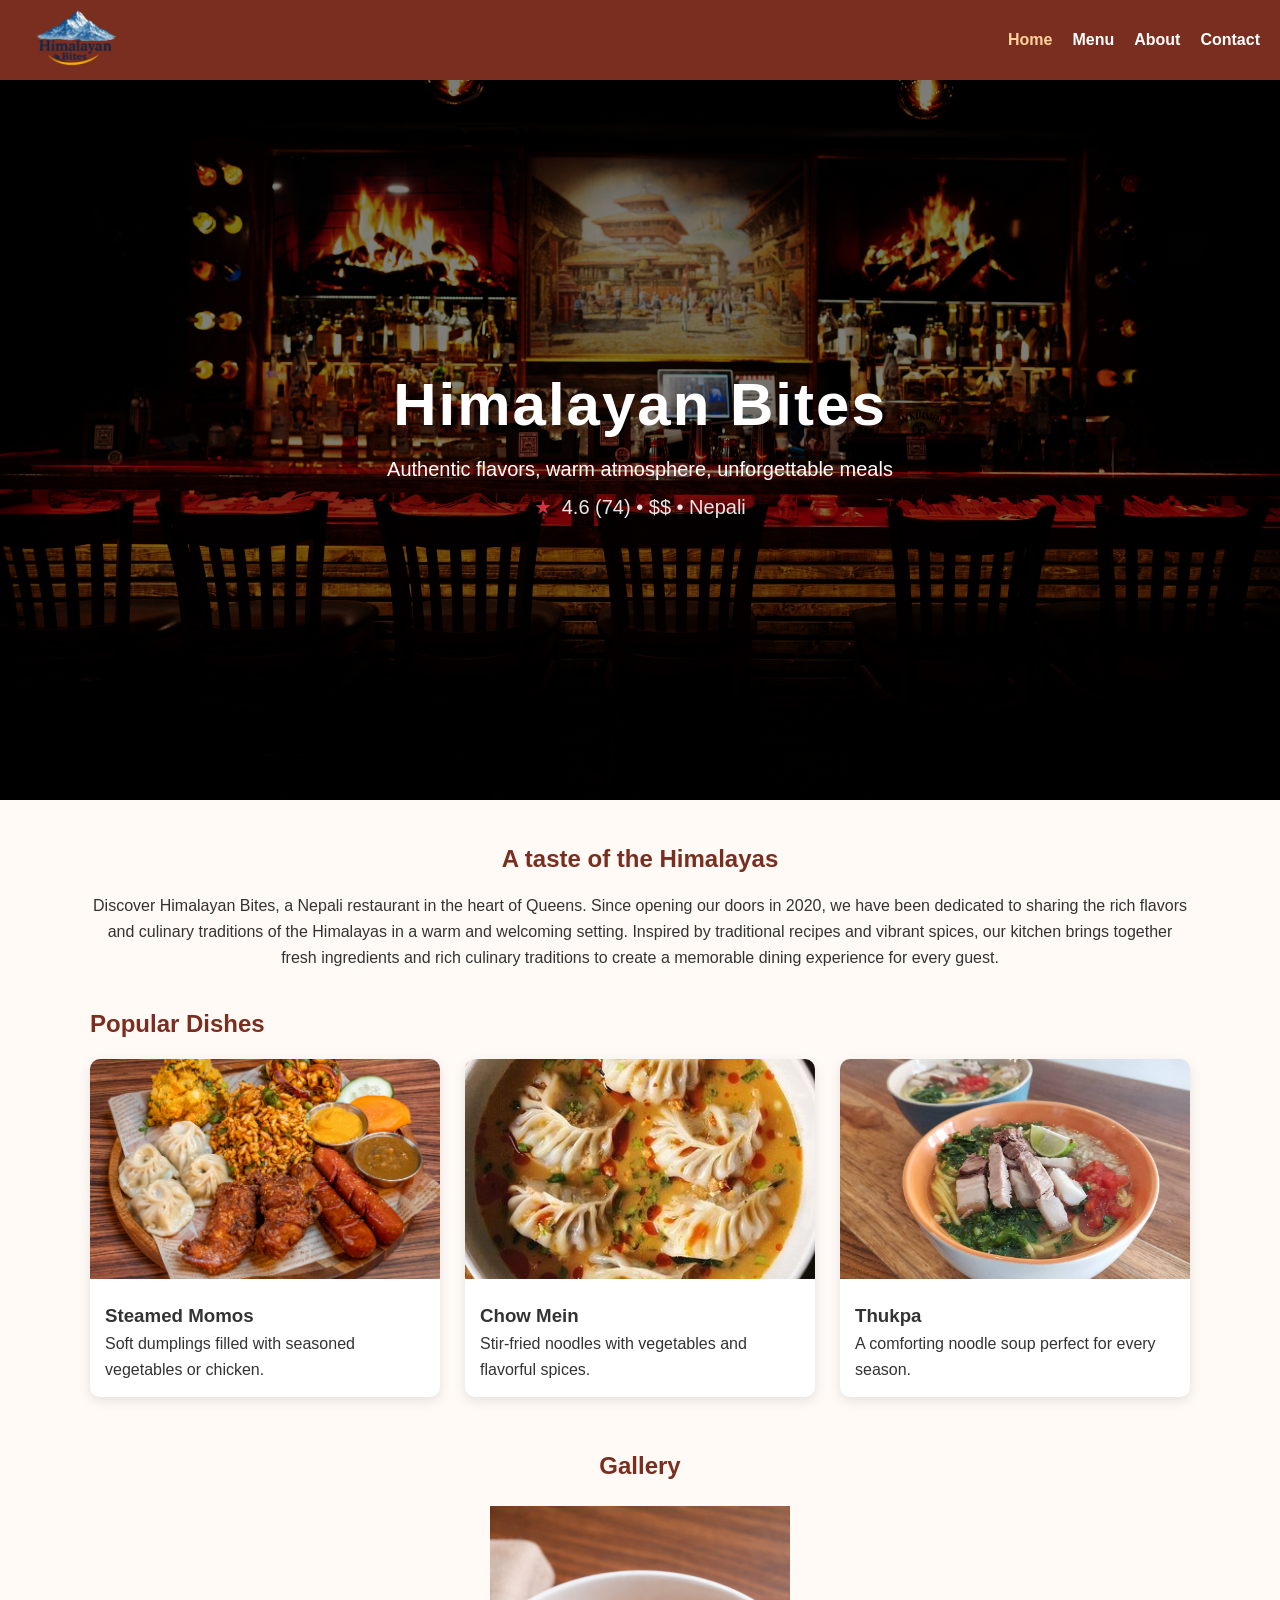
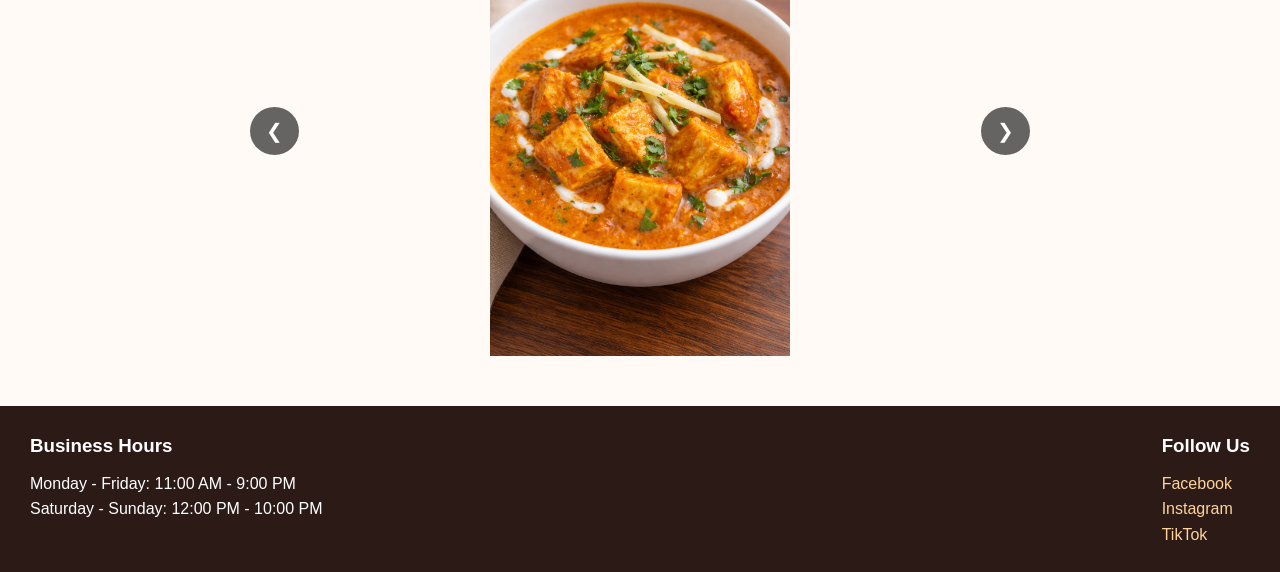
==== index.html @ a5650b61 "Add files via upload" ====
<!DOCTYPE html>
<html lang="en">
<head>
  <meta charset="UTF-8" />
  <meta name="viewport" content="width=device-width, initial-scale=1.0" />
  <title>Himalayan Bites | Home</title>
  <link rel="stylesheet" href="style.css" />
</head>
<body>

  <header>
    <div class="logo">
    
      <img src="images/logo.png" alt="Himalayan Bites Logo">
    </div>

    <div class="hamburger" id="hamburger">&#9776;</div>

    <nav>
      <ul id="nav-links">
        <li><a href="index.html" class="active">Home</a></li>
        <li><a href="menu.html">Menu</a></li>
        <li><a href="about.html">About</a></li>
        <li><a href="contact.html">Contact</a></li>
      </ul>
    </nav>
  </header>

  <section class="hero">
    <div class="hero-overlay">
      <h1>Himalayan Bites</h1>
      <p>Authentic flavors, warm atmosphere, unforgettable meals</p>

      <p class="restaurant-rating">
        <span class="star">★</span> 4.6 (74) • $$ • Nepali

      </p>
    </div>
  </section>

  <main class="container">
    <section class="intro">
      <h2>A taste of the Himalayas</h2>
      <p>
        Discover Himalayan Bites, a Nepali restaurant in the heart of Queens.
    Since opening our doors in 2020, we have been dedicated to sharing the rich
    flavors and culinary traditions of the Himalayas in a warm and welcoming
    setting. Inspired by traditional recipes and vibrant spices, our kitchen
    brings together fresh ingredients and rich culinary traditions to
    create a memorable dining experience for every guest.
      </p>
    </section>

    <section class="featured-dishes">
      <h2>Popular Dishes</h2>
      <div class="card-grid">
        <div class="card">
          <img src="images/food1.jpg" alt="Momos" />
          <div class="card-content">
            <h3>Steamed Momos</h3>
            <p>Soft dumplings filled with seasoned vegetables or chicken.</p>
          </div>
        </div>

        <div class="card">
          <img src="images/food2.jpg" alt="Chow Mein" />
          <div class="card-content">
            <h3>Chow Mein</h3>
            <p>Stir-fried noodles with vegetables and flavorful spices.</p>
          </div>
        </div>

        <div class="card">
          <img src="images/food3.jpg" alt="Thukpa" />
          <div class="card-content">
            <h3>Thukpa</h3>
            <p>A comforting noodle soup perfect for every season.</p>
          </div>
        </div>
      </div>
    </section>

    <section class="gallery-section">
      <h2>Gallery</h2>
      <div class="slider">
        <button class="prev" onclick="moveSlide(-1)">&#10094;</button>

        <div class="slides">
          <img src="images/food7.jpg" class="slide active" alt="Gallery image 1" />
          <img src="images/food2.jpg" class="slide" alt="Gallery image 2" />
          <img src="images/food3.jpg" class="slide" alt="Gallery image 3" />
          <img src="images/food4.jpg" class="slide" alt="Gallery image 4" />
          <img src="images/food5.jpg" class="slide" alt="Gallery image 5" />
          <img src="images/food6.jpg" class="slide" alt="Gallery image 6" />
        </div>

        <button class="next" onclick="moveSlide(1)">&#10095;</button>
      </div>
    </section>
  </main>

  <footer>
    <div class="footer-container">
      <div>
        <h3>Business Hours</h3>
        <p>Monday - Friday: 11:00 AM - 9:00 PM</p>
        <p>Saturday - Sunday: 12:00 PM - 10:00 PM</p>
      </div>

      <div>
        <h3>Follow Us</h3>
        <p><a href="#">Facebook</a></p>
        <p><a href="#">Instagram</a></p>
        <p><a href="#">TikTok</a></p>
      </div>
    </div>
  </footer>

  <script src="script.js"></script>
</body>
</html>
---- style.css ----
* {
  margin: 0;
  padding: 0;
  box-sizing: border-box;
  font-family: Arial, sans-serif;
}

body {
  background-color: #fffaf5;
  color: #333;
  line-height: 1.6;
}


.logo {
  display: flex;
  align-items: center;
  gap: 10px;
  font-size: 1.4rem;
  font-weight: bold;
}

.logo img{
  height:170px;
  width:auto;
  object-fit:contain;
}

nav ul {
  display: flex;
  list-style: none;
  gap: 20px;
}

nav ul li a {
  color: white;
  text-decoration: none;
  font-weight: bold;
}

nav ul li a:hover,
nav ul li a.active {
  color: #ffd39b;
}

.hamburger {
  display: none;
  font-size: 28px;
  cursor: pointer;
}

.hero {
    background: linear-gradient(rgba(0,0,0,0.5), rgba(0,0,0,0.5)),
    url(images/hero.jpg) center / cover no-repeat;
    height: 80vh;
    display: flex;
    justify-content: center;
    align-items: center;
}

.hero-overlay {
    text-align: center;
    color: white;
}

.hero-overlay h1 {
    font-size: 60px;
    letter-spacing: 2px;
}

.hero-overlay p {
    font-size: 20px;
}

.container {
  width: 90%;
  max-width: 1100px;
  margin: 40px auto;
}

header {
  background-color: #7a2e1f;
  color: white;
  display: flex;
  justify-content: space-between;
  align-items: center;
  padding: 4px 20px;
  position: sticky;
  top: 0;
  z-index: 1000;
  height: 80px;
}


.intro,
.page-header {
  text-align: center;
  margin-bottom: 35px;
}

.intro h2,
.page-header h1,
.gallery-section h2,
.featured-dishes h2 {
  margin-bottom: 15px;
  color: #7a2e1f;
}

.restaurant-rating{
  font-size:14px;  
  margin-top:6px;
  opacity:0.9;
}

.star{
  color:#e63946;
  margin-right:4px;
}

.card-grid {
  display: grid;
  grid-template-columns: repeat(3, 1fr);
  gap: 25px;
}

.card {
  background: white;
  border-radius: 10px;
  overflow: hidden;
  box-shadow: 0 4px 12px rgba(0,0,0,0.1);
}

.card img {
  width: 100%;
  height: 220px;
  object-fit: cover;
}

.card-content {
  padding: 15px;
}

.gallery-section {
  margin-top: 50px;
  text-align: center;
}

.slider {
  position: relative;
  max-width: 800px;
  margin: 20px auto 0;
}

.slides {
  position: relative;
  width: 100%;
  height: 450px;
  overflow: hidden;
  border-radius: 12px;
}

.slide {
  width: 100%;
  height: 450px;
  object-fit: contain;
  display: none;
}

.slide.active {
  display: block;
}

.prev,
.next {
  position: absolute;
  top: 50%;
  transform: translateY(-50%);
  background: rgba(0, 0, 0, 0.6);
  color: white;
  border: none;
  padding: 12px 16px;
  font-size: 20px;
  cursor: pointer;
  border-radius: 50%;
}

.prev {
  left: 10px;
}

.next {
  right: 10px;
}

.menu-table {
  width: 100%;
  border-collapse: collapse;
  background: white;
  box-shadow: 0 4px 12px rgba(0,0,0,0.08);
}

.menu-table th,
.menu-table td {
  border: 1px solid #ddd;
  padding: 14px;
  text-align: left;
}

.menu-table th {
  background-color: #7a2e1f;
  color: white;
}

.about-section {
  display: flex;
  gap: 30px;
  align-items: center;
}

.about-image {
  width: 45%;
  border-radius: 12px;
  object-fit: cover;
}

.about-text {
  width: 55%;
}

.about-text h2 {
  color: #7a2e1f;
  margin-bottom: 15px;
}

.contact-section {
  display: flex;
  gap: 30px;
}

.map-box,
.form-box {
  flex: 1;
}

.map-box iframe {
  width: 100%;
  height: 400px;
  border: 0;
  border-radius: 10px;
}

.form-box form {
  background: white;
  padding: 20px;
  border-radius: 10px;
  box-shadow: 0 4px 12px rgba(0,0,0,0.08);
}

.form-box label {
  display: block;
  margin-bottom: 8px;
  margin-top: 15px;
  font-weight: bold;
}

.form-box input,
.form-box textarea {
  width: 100%;
  padding: 12px;
  border: 1px solid #ccc;
  border-radius: 8px;
}

.form-box button {
  margin-top: 20px;
  padding: 12px 20px;
  border: none;
  background-color: #7a2e1f;
  color: white;
  border-radius: 8px;
  cursor: pointer;
  font-size: 1rem;
}

.form-box button:hover {
  background-color: #5f2318;
}

footer {
  background-color: #2b1a16;
  color: white;
  padding: 25px 30px;
  margin-top: 50px;
}

.footer-container {
  display: flex;
  justify-content: space-between;
  flex-wrap: wrap;
  gap: 20px;
}

footer h3 {
  margin-bottom: 10px;
}

footer a {
  color: #ffd39b;
  text-decoration: none;
}

footer a:hover {
  text-decoration: underline;
}

/* Mobile design */
@media (max-width: 768px) {
  .hamburger {
    display: block;
  }

  nav ul {
    display: none;
    flex-direction: column;
    background-color: #7a2e1f;
    position: absolute;
    top: 75px;
    right: 20px;
    width: 200px;
    padding: 15px;
    border-radius: 10px;
  }

  nav ul.show {
    display: flex;
  }

  .hero {
    height: 55vh;
  }

  .hero-overlay h1 {
    font-size: 2rem;
  }

  .card-grid {
    grid-template-columns: 1fr;
  }

  .about-section,
  .contact-section {
    flex-direction: column;
  }

  .about-image,
  .about-text {
    width: 100%;
  }

  .slides,
  .slide {
    height: 250px;
  }

  .footer-container {
    flex-direction: column;
  }
}
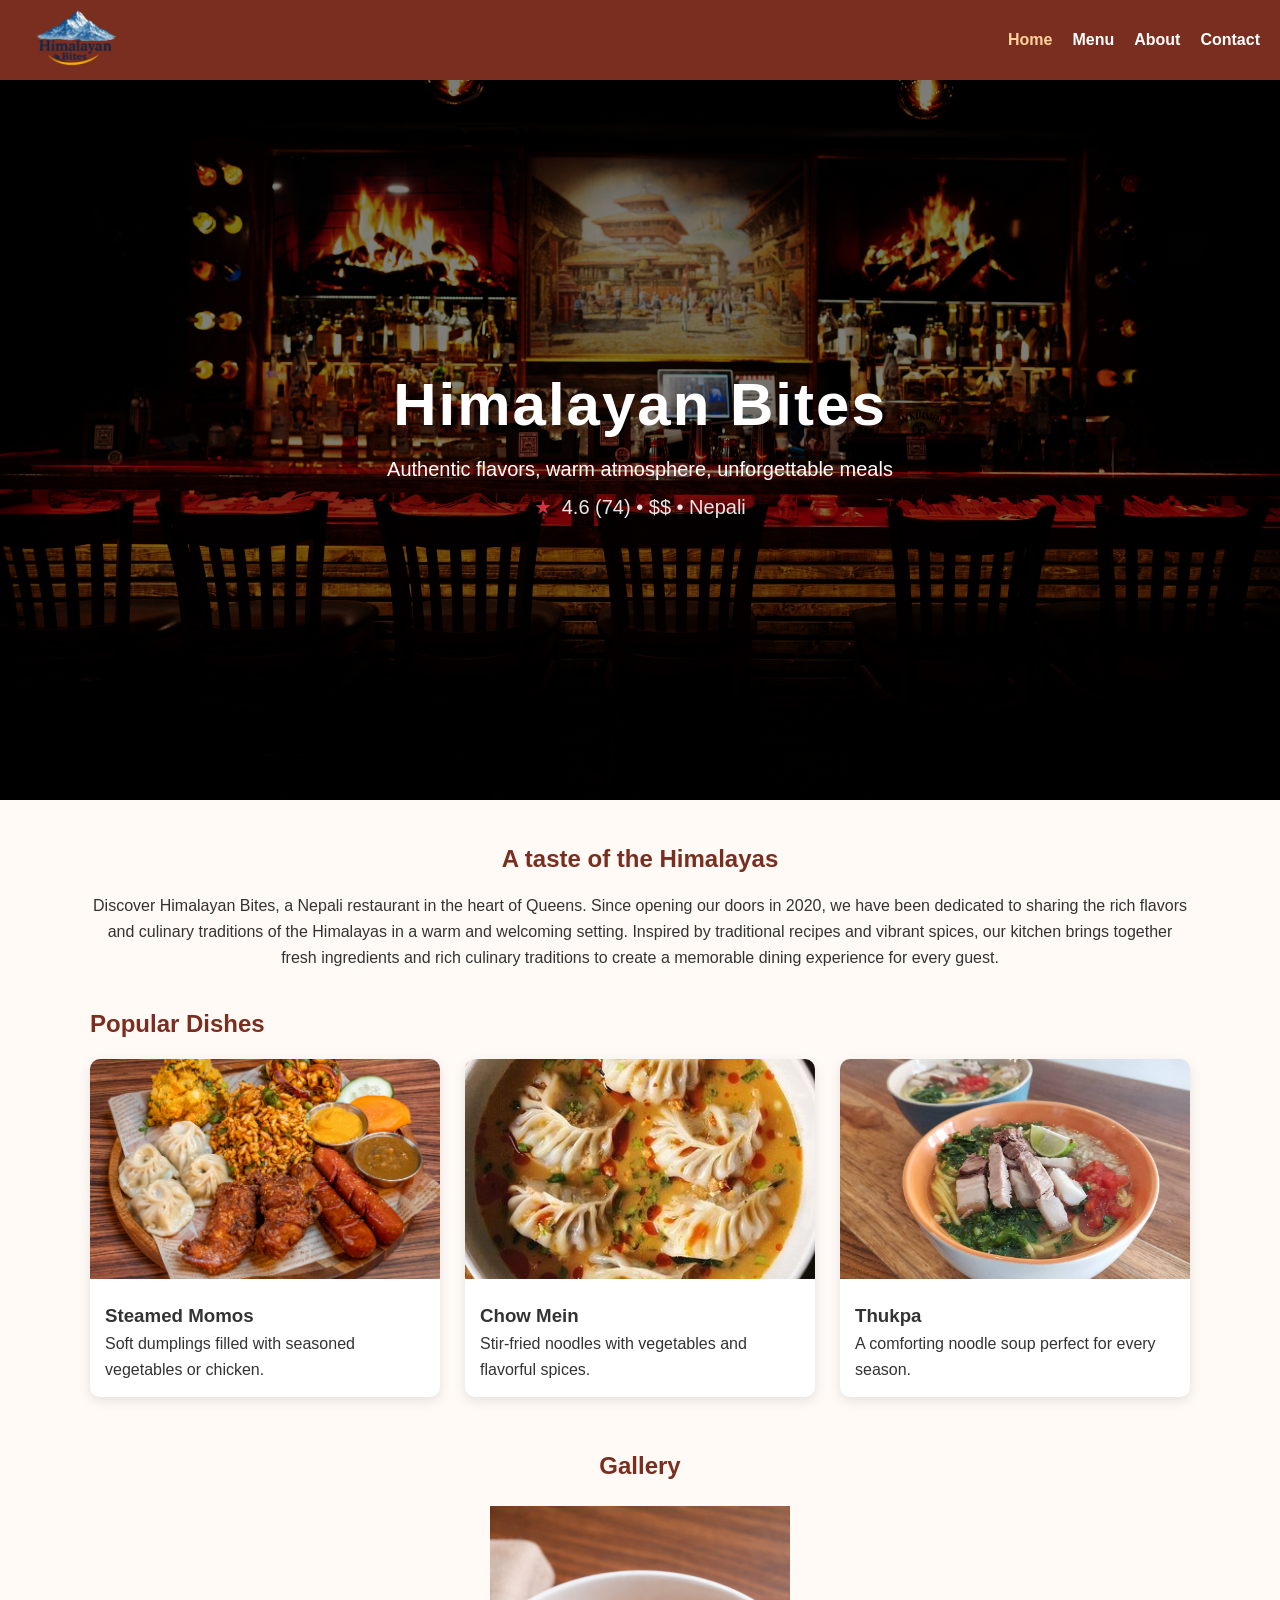
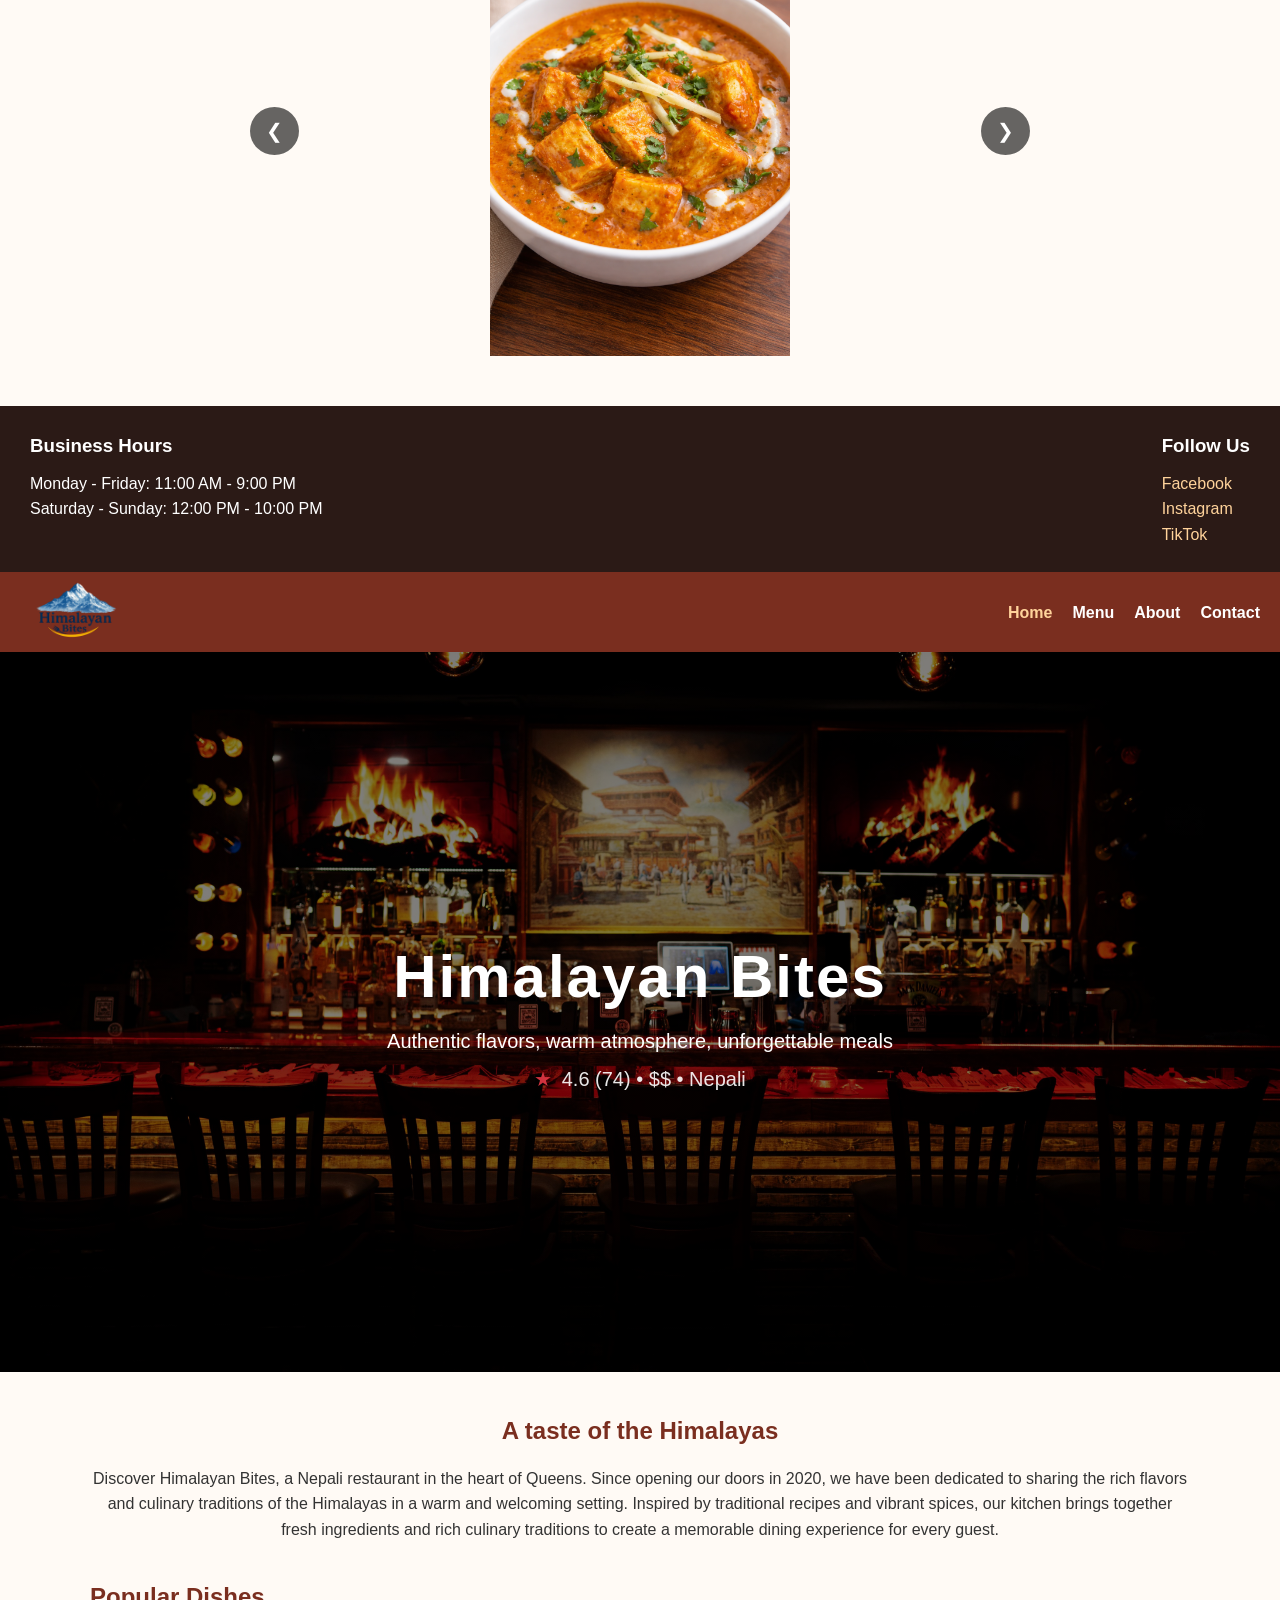
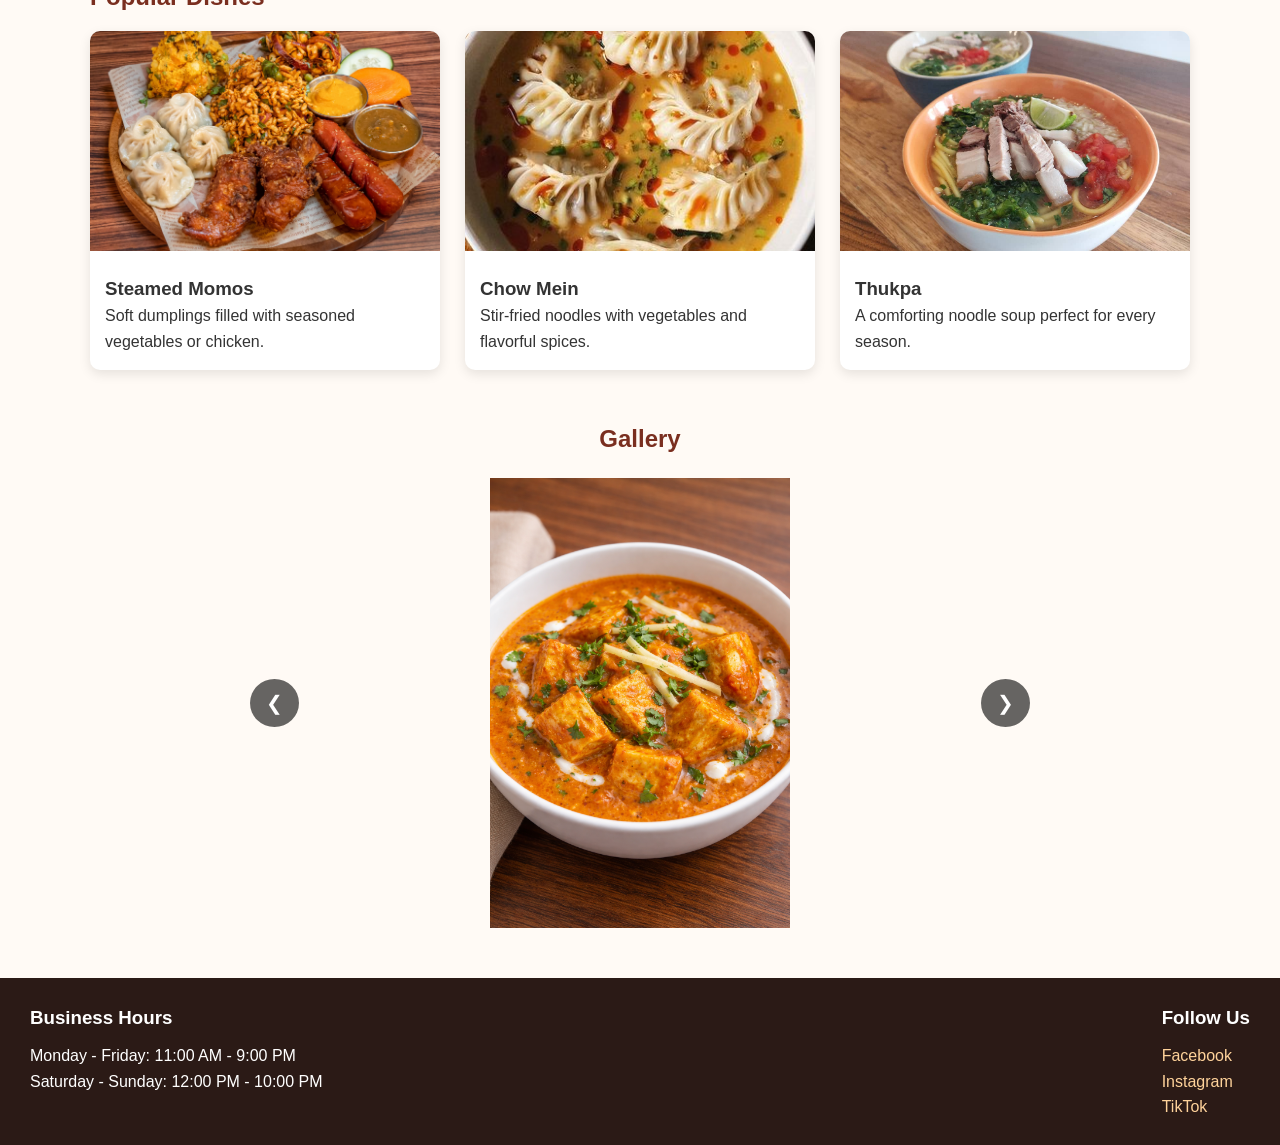
==== commit 17cc6a1b: "Resolved conflicts" ====
--- a/index.html
+++ b/index.html
@@ -1,121 +1,242 @@
-<!DOCTYPE html>
-<html lang="en">
-<head>
-  <meta charset="UTF-8" />
-  <meta name="viewport" content="width=device-width, initial-scale=1.0" />
-  <title>Himalayan Bites | Home</title>
-  <link rel="stylesheet" href="style.css" />
-</head>
-<body>
-
-  <header>
-    <div class="logo">
-    
-      <img src="images/logo.png" alt="Himalayan Bites Logo">
-    </div>
-
-    <div class="hamburger" id="hamburger">&#9776;</div>
-
-    <nav>
-      <ul id="nav-links">
-        <li><a href="index.html" class="active">Home</a></li>
-        <li><a href="menu.html">Menu</a></li>
-        <li><a href="about.html">About</a></li>
-        <li><a href="contact.html">Contact</a></li>
-      </ul>
-    </nav>
-  </header>
-
-  <section class="hero">
-    <div class="hero-overlay">
-      <h1>Himalayan Bites</h1>
-      <p>Authentic flavors, warm atmosphere, unforgettable meals</p>
-
-      <p class="restaurant-rating">
-        <span class="star">★</span> 4.6 (74) • $$ • Nepali
-
-      </p>
-    </div>
-  </section>
-
-  <main class="container">
-    <section class="intro">
-      <h2>A taste of the Himalayas</h2>
-      <p>
-        Discover Himalayan Bites, a Nepali restaurant in the heart of Queens.
-    Since opening our doors in 2020, we have been dedicated to sharing the rich
-    flavors and culinary traditions of the Himalayas in a warm and welcoming
-    setting. Inspired by traditional recipes and vibrant spices, our kitchen
-    brings together fresh ingredients and rich culinary traditions to
-    create a memorable dining experience for every guest.
-      </p>
-    </section>
-
-    <section class="featured-dishes">
-      <h2>Popular Dishes</h2>
-      <div class="card-grid">
-        <div class="card">
-          <img src="images/food1.jpg" alt="Momos" />
-          <div class="card-content">
-            <h3>Steamed Momos</h3>
-            <p>Soft dumplings filled with seasoned vegetables or chicken.</p>
-          </div>
-        </div>
-
-        <div class="card">
-          <img src="images/food2.jpg" alt="Chow Mein" />
-          <div class="card-content">
-            <h3>Chow Mein</h3>
-            <p>Stir-fried noodles with vegetables and flavorful spices.</p>
-          </div>
-        </div>
-
-        <div class="card">
-          <img src="images/food3.jpg" alt="Thukpa" />
-          <div class="card-content">
-            <h3>Thukpa</h3>
-            <p>A comforting noodle soup perfect for every season.</p>
-          </div>
-        </div>
-      </div>
-    </section>
-
-    <section class="gallery-section">
-      <h2>Gallery</h2>
-      <div class="slider">
-        <button class="prev" onclick="moveSlide(-1)">&#10094;</button>
-
-        <div class="slides">
-          <img src="images/food7.jpg" class="slide active" alt="Gallery image 1" />
-          <img src="images/food2.jpg" class="slide" alt="Gallery image 2" />
-          <img src="images/food3.jpg" class="slide" alt="Gallery image 3" />
-          <img src="images/food4.jpg" class="slide" alt="Gallery image 4" />
-          <img src="images/food5.jpg" class="slide" alt="Gallery image 5" />
-          <img src="images/food6.jpg" class="slide" alt="Gallery image 6" />
-        </div>
-
-        <button class="next" onclick="moveSlide(1)">&#10095;</button>
-      </div>
-    </section>
-  </main>
-
-  <footer>
-    <div class="footer-container">
-      <div>
-        <h3>Business Hours</h3>
-        <p>Monday - Friday: 11:00 AM - 9:00 PM</p>
-        <p>Saturday - Sunday: 12:00 PM - 10:00 PM</p>
-      </div>
-
-      <div>
-        <h3>Follow Us</h3>
-        <p><a href="#">Facebook</a></p>
-        <p><a href="#">Instagram</a></p>
-        <p><a href="#">TikTok</a></p>
-      </div>
-    </div>
-  </footer>
-
-  <script src="script.js"></script>
-</body>
+<!DOCTYPE html>
+<html lang="en">
+<head>
+  <meta charset="UTF-8" />
+  <meta name="viewport" content="width=device-width, initial-scale=1.0" />
+  <title>Himalayan Bites | Home</title>
+  <link rel="stylesheet" href="style.css" />
+</head>
+<body>
+
+  <header>
+    <div class="logo">
+    
+      <img src="images/logo.png" alt="Himalayan Bites Logo">
+    </div>
+
+    <div class="hamburger" id="hamburger">&#9776;</div>
+
+    <nav>
+      <ul id="nav-links">
+        <li><a href="index.html" class="active">Home</a></li>
+        <li><a href="menu.html">Menu</a></li>
+        <li><a href="about.html">About</a></li>
+        <li><a href="contact.html">Contact</a></li>
+      </ul>
+    </nav>
+  </header>
+
+  <section class="hero">
+    <div class="hero-overlay">
+      <h1>Himalayan Bites</h1>
+      <p>Authentic flavors, warm atmosphere, unforgettable meals</p>
+
+      <p class="restaurant-rating">
+        <span class="star">★</span> 4.6 (74) • $$ • Nepali
+
+      </p>
+    </div>
+  </section>
+
+  <main class="container">
+    <section class="intro">
+      <h2>A taste of the Himalayas</h2>
+      <p>
+        Discover Himalayan Bites, a Nepali restaurant in the heart of Queens.
+    Since opening our doors in 2020, we have been dedicated to sharing the rich
+    flavors and culinary traditions of the Himalayas in a warm and welcoming
+    setting. Inspired by traditional recipes and vibrant spices, our kitchen
+    brings together fresh ingredients and rich culinary traditions to
+    create a memorable dining experience for every guest.
+      </p>
+    </section>
+
+    <section class="featured-dishes">
+      <h2>Popular Dishes</h2>
+      <div class="card-grid">
+        <div class="card">
+          <img src="images/food1.jpg" alt="Momos" />
+          <div class="card-content">
+            <h3>Steamed Momos</h3>
+            <p>Soft dumplings filled with seasoned vegetables or chicken.</p>
+          </div>
+        </div>
+
+        <div class="card">
+          <img src="images/food2.jpg" alt="Chow Mein" />
+          <div class="card-content">
+            <h3>Chow Mein</h3>
+            <p>Stir-fried noodles with vegetables and flavorful spices.</p>
+          </div>
+        </div>
+
+        <div class="card">
+          <img src="images/food3.jpg" alt="Thukpa" />
+          <div class="card-content">
+            <h3>Thukpa</h3>
+            <p>A comforting noodle soup perfect for every season.</p>
+          </div>
+        </div>
+      </div>
+    </section>
+
+    <section class="gallery-section">
+      <h2>Gallery</h2>
+      <div class="slider">
+        <button class="prev" onclick="moveSlide(-1)">&#10094;</button>
+
+        <div class="slides">
+          <img src="images/food7.jpg" class="slide active" alt="Gallery image 1" />
+          <img src="images/food2.jpg" class="slide" alt="Gallery image 2" />
+          <img src="images/food3.jpg" class="slide" alt="Gallery image 3" />
+          <img src="images/food4.jpg" class="slide" alt="Gallery image 4" />
+          <img src="images/food5.jpg" class="slide" alt="Gallery image 5" />
+          <img src="images/food6.jpg" class="slide" alt="Gallery image 6" />
+        </div>
+
+        <button class="next" onclick="moveSlide(1)">&#10095;</button>
+      </div>
+    </section>
+  </main>
+
+  <footer>
+    <div class="footer-container">
+      <div>
+        <h3>Business Hours</h3>
+        <p>Monday - Friday: 11:00 AM - 9:00 PM</p>
+        <p>Saturday - Sunday: 12:00 PM - 10:00 PM</p>
+      </div>
+
+      <div>
+        <h3>Follow Us</h3>
+        <p><a href="#">Facebook</a></p>
+        <p><a href="#">Instagram</a></p>
+        <p><a href="#">TikTok</a></p>
+      </div>
+    </div>
+  </footer>
+
+  <script src="script.js"></script>
+</body>
+</html>
+<!DOCTYPE html>
+<html lang="en">
+<head>
+  <meta charset="UTF-8" />
+  <meta name="viewport" content="width=device-width, initial-scale=1.0" />
+  <title>Himalayan Bites | Home</title>
+  <link rel="stylesheet" href="style.css" />
+</head>
+<body>
+
+  <header>
+    <div class="logo">
+    
+      <img src="images/logo.png" alt="Himalayan Bites Logo">
+    </div>
+
+    <div class="hamburger" id="hamburger">&#9776;</div>
+
+    <nav>
+      <ul id="nav-links">
+        <li><a href="index.html" class="active">Home</a></li>
+        <li><a href="menu.html">Menu</a></li>
+        <li><a href="about.html">About</a></li>
+        <li><a href="contact.html">Contact</a></li>
+      </ul>
+    </nav>
+  </header>
+
+  <section class="hero">
+    <div class="hero-overlay">
+      <h1>Himalayan Bites</h1>
+      <p>Authentic flavors, warm atmosphere, unforgettable meals</p>
+
+      <p class="restaurant-rating">
+        <span class="star">★</span> 4.6 (74) • $$ • Nepali
+
+      </p>
+    </div>
+  </section>
+
+  <main class="container">
+    <section class="intro">
+      <h2>A taste of the Himalayas</h2>
+      <p>
+        Discover Himalayan Bites, a Nepali restaurant in the heart of Queens.
+    Since opening our doors in 2020, we have been dedicated to sharing the rich
+    flavors and culinary traditions of the Himalayas in a warm and welcoming
+    setting. Inspired by traditional recipes and vibrant spices, our kitchen
+    brings together fresh ingredients and rich culinary traditions to
+    create a memorable dining experience for every guest.
+      </p>
+    </section>
+
+    <section class="featured-dishes">
+      <h2>Popular Dishes</h2>
+      <div class="card-grid">
+        <div class="card">
+          <img src="images/food1.jpg" alt="Momos" />
+          <div class="card-content">
+            <h3>Steamed Momos</h3>
+            <p>Soft dumplings filled with seasoned vegetables or chicken.</p>
+          </div>
+        </div>
+
+        <div class="card">
+          <img src="images/food2.jpg" alt="Chow Mein" />
+          <div class="card-content">
+            <h3>Chow Mein</h3>
+            <p>Stir-fried noodles with vegetables and flavorful spices.</p>
+          </div>
+        </div>
+
+        <div class="card">
+          <img src="images/food3.jpg" alt="Thukpa" />
+          <div class="card-content">
+            <h3>Thukpa</h3>
+            <p>A comforting noodle soup perfect for every season.</p>
+          </div>
+        </div>
+      </div>
+    </section>
+
+    <section class="gallery-section">
+      <h2>Gallery</h2>
+      <div class="slider">
+        <button class="prev" onclick="moveSlide(-1)">&#10094;</button>
+
+        <div class="slides">
+          <img src="images/food7.jpg" class="slide active" alt="Gallery image 1" />
+          <img src="images/food2.jpg" class="slide" alt="Gallery image 2" />
+          <img src="images/food3.jpg" class="slide" alt="Gallery image 3" />
+          <img src="images/food4.jpg" class="slide" alt="Gallery image 4" />
+          <img src="images/food5.jpg" class="slide" alt="Gallery image 5" />
+          <img src="images/food6.jpg" class="slide" alt="Gallery image 6" />
+        </div>
+
+        <button class="next" onclick="moveSlide(1)">&#10095;</button>
+      </div>
+    </section>
+  </main>
+
+  <footer>
+    <div class="footer-container">
+      <div>
+        <h3>Business Hours</h3>
+        <p>Monday - Friday: 11:00 AM - 9:00 PM</p>
+        <p>Saturday - Sunday: 12:00 PM - 10:00 PM</p>
+      </div>
+
+      <div>
+        <h3>Follow Us</h3>
+        <p><a href="#">Facebook</a></p>
+        <p><a href="#">Instagram</a></p>
+        <p><a href="#">TikTok</a></p>
+      </div>
+    </div>
+  </footer>
+
+  <script src="script.js"></script>
+</body>
 </html>
--- a/style.css
+++ b/style.css
@@ -1,368 +1,403 @@
-* {
-  margin: 0;
-  padding: 0;
-  box-sizing: border-box;
-  font-family: Arial, sans-serif;
-}
-
-body {
-  background-color: #fffaf5;
-  color: #333;
-  line-height: 1.6;
-}
-
-
-.logo {
-  display: flex;
-  align-items: center;
-  gap: 10px;
-  font-size: 1.4rem;
-  font-weight: bold;
-}
-
-.logo img{
-  height:170px;
-  width:auto;
-  object-fit:contain;
-}
-
-nav ul {
-  display: flex;
-  list-style: none;
-  gap: 20px;
-}
-
-nav ul li a {
-  color: white;
-  text-decoration: none;
-  font-weight: bold;
-}
-
-nav ul li a:hover,
-nav ul li a.active {
-  color: #ffd39b;
-}
-
-.hamburger {
-  display: none;
-  font-size: 28px;
-  cursor: pointer;
-}
-
-.hero {
-    background: linear-gradient(rgba(0,0,0,0.5), rgba(0,0,0,0.5)),
-    url(images/hero.jpg) center / cover no-repeat;
-    height: 80vh;
-    display: flex;
-    justify-content: center;
-    align-items: center;
-}
-
-.hero-overlay {
-    text-align: center;
-    color: white;
-}
-
-.hero-overlay h1 {
-    font-size: 60px;
-    letter-spacing: 2px;
-}
-
-.hero-overlay p {
-    font-size: 20px;
-}
-
-.container {
-  width: 90%;
-  max-width: 1100px;
-  margin: 40px auto;
-}
-
-header {
-  background-color: #7a2e1f;
-  color: white;
-  display: flex;
-  justify-content: space-between;
-  align-items: center;
-  padding: 4px 20px;
-  position: sticky;
-  top: 0;
-  z-index: 1000;
-  height: 80px;
-}
-
-
-.intro,
-.page-header {
-  text-align: center;
-  margin-bottom: 35px;
-}
-
-.intro h2,
-.page-header h1,
-.gallery-section h2,
-.featured-dishes h2 {
-  margin-bottom: 15px;
-  color: #7a2e1f;
-}
-
-.restaurant-rating{
-  font-size:14px;  
-  margin-top:6px;
-  opacity:0.9;
-}
-
-.star{
-  color:#e63946;
-  margin-right:4px;
-}
-
-.card-grid {
-  display: grid;
-  grid-template-columns: repeat(3, 1fr);
-  gap: 25px;
-}
-
-.card {
-  background: white;
-  border-radius: 10px;
-  overflow: hidden;
-  box-shadow: 0 4px 12px rgba(0,0,0,0.1);
-}
-
-.card img {
-  width: 100%;
-  height: 220px;
-  object-fit: cover;
-}
-
-.card-content {
-  padding: 15px;
-}
-
-.gallery-section {
-  margin-top: 50px;
-  text-align: center;
-}
-
-.slider {
-  position: relative;
-  max-width: 800px;
-  margin: 20px auto 0;
-}
-
-.slides {
-  position: relative;
-  width: 100%;
-  height: 450px;
-  overflow: hidden;
-  border-radius: 12px;
-}
-
-.slide {
-  width: 100%;
-  height: 450px;
-  object-fit: contain;
-  display: none;
-}
-
-.slide.active {
-  display: block;
-}
-
-.prev,
-.next {
-  position: absolute;
-  top: 50%;
-  transform: translateY(-50%);
-  background: rgba(0, 0, 0, 0.6);
-  color: white;
-  border: none;
-  padding: 12px 16px;
-  font-size: 20px;
-  cursor: pointer;
-  border-radius: 50%;
-}
-
-.prev {
-  left: 10px;
-}
-
-.next {
-  right: 10px;
-}
-
-.menu-table {
-  width: 100%;
-  border-collapse: collapse;
-  background: white;
-  box-shadow: 0 4px 12px rgba(0,0,0,0.08);
-}
-
-.menu-table th,
-.menu-table td {
-  border: 1px solid #ddd;
-  padding: 14px;
-  text-align: left;
-}
-
-.menu-table th {
-  background-color: #7a2e1f;
-  color: white;
-}
-
-.about-section {
-  display: flex;
-  gap: 30px;
-  align-items: center;
-}
-
-.about-image {
-  width: 45%;
-  border-radius: 12px;
-  object-fit: cover;
-}
-
-.about-text {
-  width: 55%;
-}
-
-.about-text h2 {
-  color: #7a2e1f;
-  margin-bottom: 15px;
-}
-
-.contact-section {
-  display: flex;
-  gap: 30px;
-}
-
-.map-box,
-.form-box {
-  flex: 1;
-}
-
-.map-box iframe {
-  width: 100%;
-  height: 400px;
-  border: 0;
-  border-radius: 10px;
-}
-
-.form-box form {
-  background: white;
-  padding: 20px;
-  border-radius: 10px;
-  box-shadow: 0 4px 12px rgba(0,0,0,0.08);
-}
-
-.form-box label {
-  display: block;
-  margin-bottom: 8px;
-  margin-top: 15px;
-  font-weight: bold;
-}
-
-.form-box input,
-.form-box textarea {
-  width: 100%;
-  padding: 12px;
-  border: 1px solid #ccc;
-  border-radius: 8px;
-}
-
-.form-box button {
-  margin-top: 20px;
-  padding: 12px 20px;
-  border: none;
-  background-color: #7a2e1f;
-  color: white;
-  border-radius: 8px;
-  cursor: pointer;
-  font-size: 1rem;
-}
-
-.form-box button:hover {
-  background-color: #5f2318;
-}
-
-footer {
-  background-color: #2b1a16;
-  color: white;
-  padding: 25px 30px;
-  margin-top: 50px;
-}
-
-.footer-container {
-  display: flex;
-  justify-content: space-between;
-  flex-wrap: wrap;
-  gap: 20px;
-}
-
-footer h3 {
-  margin-bottom: 10px;
-}
-
-footer a {
-  color: #ffd39b;
-  text-decoration: none;
-}
-
-footer a:hover {
-  text-decoration: underline;
-}
-
-/* Mobile design */
-@media (max-width: 768px) {
-  .hamburger {
-    display: block;
-  }
-
-  nav ul {
-    display: none;
-    flex-direction: column;
-    background-color: #7a2e1f;
-    position: absolute;
-    top: 75px;
-    right: 20px;
-    width: 200px;
-    padding: 15px;
-    border-radius: 10px;
-  }
-
-  nav ul.show {
-    display: flex;
-  }
-
-  .hero {
-    height: 55vh;
-  }
-
-  .hero-overlay h1 {
-    font-size: 2rem;
-  }
-
-  .card-grid {
-    grid-template-columns: 1fr;
-  }
-
-  .about-section,
-  .contact-section {
-    flex-direction: column;
-  }
-
-  .about-image,
-  .about-text {
-    width: 100%;
-  }
-
-  .slides,
-  .slide {
-    height: 250px;
-  }
-
-  .footer-container {
-    flex-direction: column;
-  }
+* {
+  margin: 0;
+  padding: 0;
+  box-sizing: border-box;
+  font-family: Arial, sans-serif;
+}
+
+body {
+  background-color: #fffaf5;
+  color: #333;
+  line-height: 1.6;
+}
+
+
+.logo {
+  display: flex;
+  align-items: center;
+  gap: 10px;
+  font-size: 1.4rem;
+  font-weight: bold;
+}
+
+.logo img{
+  height:170px;
+  width:auto;
+  object-fit:contain;
+}
+
+nav ul {
+  display: flex;
+  list-style: none;
+  gap: 20px;
+}
+
+nav ul li a {
+  color: white;
+  text-decoration: none;
+  font-weight: bold;
+}
+
+nav ul li a:hover,
+nav ul li a.active {
+  color: #ffd39b;
+}
+
+.hamburger {
+  display: none;
+  font-size: 28px;
+  cursor: pointer;
+}
+
+.hero {
+    background: linear-gradient(rgba(0,0,0,0.5), rgba(0,0,0,0.5)),
+    url(images/hero.jpg) center / cover no-repeat;
+    height: 80vh;
+    display: flex;
+    justify-content: center;
+    align-items: center;
+}
+
+.hero-overlay {
+    text-align: center;
+    color: white;
+}
+
+.hero-overlay h1 {
+    font-size: 60px;
+    letter-spacing: 2px;
+}
+
+.hero-overlay p {
+    font-size: 20px;
+}
+
+.container {
+  width: 90%;
+  max-width: 1100px;
+  margin: 40px auto;
+}
+
+header {
+  background-color: #7a2e1f;
+  color: white;
+  display: flex;
+  justify-content: space-between;
+  align-items: center;
+  padding: 4px 20px;
+  position: sticky;
+  top: 0;
+  z-index: 1000;
+  height: 80px;
+}
+
+
+.intro,
+.page-header {
+  text-align: center;
+  margin-bottom: 35px;
+}
+
+.intro h2,
+.page-header h1,
+.gallery-section h2,
+.featured-dishes h2 {
+  margin-bottom: 15px;
+  color: #7a2e1f;
+}
+
+.restaurant-rating{
+  font-size:14px;  
+  margin-top:6px;
+  opacity:0.9;
+}
+
+.star{
+  color:#e63946;
+  margin-right:4px;
+}
+
+.card-grid {
+  display: grid;
+  grid-template-columns: repeat(3, 1fr);
+  gap: 25px;
+}
+
+.card {
+  background: white;
+  border-radius: 10px;
+  overflow: hidden;
+  box-shadow: 0 4px 12px rgba(0,0,0,0.1);
+}
+
+.card img {
+  width: 100%;
+  height: 220px;
+  object-fit: cover;
+}
+
+.card-content {
+  padding: 15px;
+}
+
+.gallery-section {
+  margin-top: 50px;
+  text-align: center;
+}
+
+.slider {
+  position: relative;
+  max-width: 800px;
+  margin: 20px auto 0;
+}
+
+.slides {
+  position: relative;
+  width: 100%;
+  height: 450px;
+  overflow: hidden;
+  border-radius: 12px;
+}
+
+.slide {
+  width: 100%;
+  height: 450px;
+  object-fit: contain;
+  display: none;
+}
+
+.slide.active {
+  display: block;
+}
+
+.prev,
+.next {
+  position: absolute;
+  top: 50%;
+  transform: translateY(-50%);
+  background: rgba(0, 0, 0, 0.6);
+  color: white;
+  border: none;
+  padding: 12px 16px;
+  font-size: 20px;
+  cursor: pointer;
+  border-radius: 50%;
+}
+
+.prev {
+  left: 10px;
+}
+
+.next {
+  right: 10px;
+}
+
+.menu-table {
+  width: 100%;
+  border-collapse: collapse;
+  background: white;
+  box-shadow: 0 4px 12px rgba(0,0,0,0.08);
+}
+
+.menu-table th,
+.menu-table td {
+  border: 1px solid #ddd;
+  padding: 14px;
+  text-align: left;
+}
+
+.menu-table th {
+  background-color: #7a2e1f;
+  color: white;
+}
+
+.about-section {
+  display: flex;
+  gap: 30px;
+  align-items: center;
+}
+
+.about-image {
+  width: 45%;
+  border-radius: 12px;
+  object-fit: cover;
+}
+
+.about-text {
+  width: 55%;
+}
+
+.about-text h2 {
+  color: #7a2e1f;
+  margin-bottom: 15px;
+}
+
+.contact-section {
+  display: flex;
+  gap: 30px;
+}
+
+.map-box,
+.form-box {
+  flex: 1;
+}
+
+.map-box iframe {
+  width: 100%;
+  height: 400px;
+  border: 0;
+  border-radius: 10px;
+}
+
+.form-box form {
+  background: white;
+  padding: 20px;
+  border-radius: 10px;
+  box-shadow: 0 4px 12px rgba(0,0,0,0.08);
+}
+
+.form-box label {
+  display: block;
+  margin-bottom: 8px;
+  margin-top: 15px;
+  font-weight: bold;
+}
+
+.form-box input,
+.form-box textarea {
+  width: 100%;
+  padding: 12px;
+  border: 1px solid #ccc;
+  border-radius: 8px;
+}
+
+.form-box button {
+  margin-top: 20px;
+  padding: 12px 20px;
+  border: none;
+  background-color: #7a2e1f;
+  color: white;
+  border-radius: 8px;
+  cursor: pointer;
+  font-size: 1rem;
+}
+
+.form-box button:hover {
+  background-color: #5f2318;
+}
+
+footer {
+  background-color: #2b1a16;
+  color: white;
+  padding: 25px 30px;
+  margin-top: 50px;
+}
+
+.footer-container {
+  display: flex;
+  justify-content: space-between;
+  flex-wrap: wrap;
+  gap: 20px;
+}
+
+footer h3 {
+  margin-bottom: 10px;
+}
+
+footer a {
+  color: #ffd39b;
+  text-decoration: none;
+}
+
+footer a:hover {
+  text-decoration: underline;
+}
+
+/* Mobile design */
+@media (max-width: 768px) {
+  .hamburger {
+    display: block;
+  }
+
+  nav ul {
+    display: none;
+    flex-direction: column;
+    background-color: #7a2e1f;
+    position: absolute;
+    top: 75px;
+    right: 20px;
+    width: 200px;
+    padding: 15px;
+    border-radius: 10px;
+  }
+
+  nav ul.show {
+    display: flex;
+  }
+
+  .hero {
+    height: 55vh;
+  }
+
+  .hero-overlay h1 {
+    font-size: 2rem;
+  }
+
+  .card-grid {
+    grid-template-columns: 1fr;
+  }
+
+  .about-section,
+  .contact-section {
+    flex-direction: column;
+  }
+
+  .about-image,
+  .about-text {
+    width: 100%;
+  }
+
+  .slides,
+  .slide {
+    height: 250px;
+  }
+
+  .footer-container {
+    flex-direction: column;
+  }
+}
+.cart-section {
+  margin-top: 40px;
+  background: white;
+  padding: 20px;
+  border-radius: 10px;
+  box-shadow: 0 4px 12px rgba(0,0,0,0.08);
+}
+
+.cart-section h2 {
+  margin-bottom: 15px;
+  color: #7a2e1f;
+}
+
+.cart-item {
+  margin-bottom: 10px;
+  padding: 10px 0;
+  border-bottom: 1px solid #ddd;
+}
+
+.menu-table button,
+.cart-item button,
+.cart-section button {
+  background-color: #7a2e1f;
+  color: white;
+  border: none;
+  padding: 8px 12px;
+  border-radius: 6px;
+  cursor: pointer;
+}
+
+.menu-table button:hover,
+.cart-item button:hover,
+.cart-section button:hover {
+  background-color: #5f2318;
 }
--- a/style.css
+++ b/style.css
@@ -1,368 +1,403 @@
-* {
-  margin: 0;
-  padding: 0;
-  box-sizing: border-box;
-  font-family: Arial, sans-serif;
-}
-
-body {
-  background-color: #fffaf5;
-  color: #333;
-  line-height: 1.6;
-}
-
-
-.logo {
-  display: flex;
-  align-items: center;
-  gap: 10px;
-  font-size: 1.4rem;
-  font-weight: bold;
-}
-
-.logo img{
-  height:170px;
-  width:auto;
-  object-fit:contain;
-}
-
-nav ul {
-  display: flex;
-  list-style: none;
-  gap: 20px;
-}
-
-nav ul li a {
-  color: white;
-  text-decoration: none;
-  font-weight: bold;
-}
-
-nav ul li a:hover,
-nav ul li a.active {
-  color: #ffd39b;
-}
-
-.hamburger {
-  display: none;
-  font-size: 28px;
-  cursor: pointer;
-}
-
-.hero {
-    background: linear-gradient(rgba(0,0,0,0.5), rgba(0,0,0,0.5)),
-    url(images/hero.jpg) center / cover no-repeat;
-    height: 80vh;
-    display: flex;
-    justify-content: center;
-    align-items: center;
-}
-
-.hero-overlay {
-    text-align: center;
-    color: white;
-}
-
-.hero-overlay h1 {
-    font-size: 60px;
-    letter-spacing: 2px;
-}
-
-.hero-overlay p {
-    font-size: 20px;
-}
-
-.container {
-  width: 90%;
-  max-width: 1100px;
-  margin: 40px auto;
-}
-
-header {
-  background-color: #7a2e1f;
-  color: white;
-  display: flex;
-  justify-content: space-between;
-  align-items: center;
-  padding: 4px 20px;
-  position: sticky;
-  top: 0;
-  z-index: 1000;
-  height: 80px;
-}
-
-
-.intro,
-.page-header {
-  text-align: center;
-  margin-bottom: 35px;
-}
-
-.intro h2,
-.page-header h1,
-.gallery-section h2,
-.featured-dishes h2 {
-  margin-bottom: 15px;
-  color: #7a2e1f;
-}
-
-.restaurant-rating{
-  font-size:14px;  
-  margin-top:6px;
-  opacity:0.9;
-}
-
-.star{
-  color:#e63946;
-  margin-right:4px;
-}
-
-.card-grid {
-  display: grid;
-  grid-template-columns: repeat(3, 1fr);
-  gap: 25px;
-}
-
-.card {
-  background: white;
-  border-radius: 10px;
-  overflow: hidden;
-  box-shadow: 0 4px 12px rgba(0,0,0,0.1);
-}
-
-.card img {
-  width: 100%;
-  height: 220px;
-  object-fit: cover;
-}
-
-.card-content {
-  padding: 15px;
-}
-
-.gallery-section {
-  margin-top: 50px;
-  text-align: center;
-}
-
-.slider {
-  position: relative;
-  max-width: 800px;
-  margin: 20px auto 0;
-}
-
-.slides {
-  position: relative;
-  width: 100%;
-  height: 450px;
-  overflow: hidden;
-  border-radius: 12px;
-}
-
-.slide {
-  width: 100%;
-  height: 450px;
-  object-fit: contain;
-  display: none;
-}
-
-.slide.active {
-  display: block;
-}
-
-.prev,
-.next {
-  position: absolute;
-  top: 50%;
-  transform: translateY(-50%);
-  background: rgba(0, 0, 0, 0.6);
-  color: white;
-  border: none;
-  padding: 12px 16px;
-  font-size: 20px;
-  cursor: pointer;
-  border-radius: 50%;
-}
-
-.prev {
-  left: 10px;
-}
-
-.next {
-  right: 10px;
-}
-
-.menu-table {
-  width: 100%;
-  border-collapse: collapse;
-  background: white;
-  box-shadow: 0 4px 12px rgba(0,0,0,0.08);
-}
-
-.menu-table th,
-.menu-table td {
-  border: 1px solid #ddd;
-  padding: 14px;
-  text-align: left;
-}
-
-.menu-table th {
-  background-color: #7a2e1f;
-  color: white;
-}
-
-.about-section {
-  display: flex;
-  gap: 30px;
-  align-items: center;
-}
-
-.about-image {
-  width: 45%;
-  border-radius: 12px;
-  object-fit: cover;
-}
-
-.about-text {
-  width: 55%;
-}
-
-.about-text h2 {
-  color: #7a2e1f;
-  margin-bottom: 15px;
-}
-
-.contact-section {
-  display: flex;
-  gap: 30px;
-}
-
-.map-box,
-.form-box {
-  flex: 1;
-}
-
-.map-box iframe {
-  width: 100%;
-  height: 400px;
-  border: 0;
-  border-radius: 10px;
-}
-
-.form-box form {
-  background: white;
-  padding: 20px;
-  border-radius: 10px;
-  box-shadow: 0 4px 12px rgba(0,0,0,0.08);
-}
-
-.form-box label {
-  display: block;
-  margin-bottom: 8px;
-  margin-top: 15px;
-  font-weight: bold;
-}
-
-.form-box input,
-.form-box textarea {
-  width: 100%;
-  padding: 12px;
-  border: 1px solid #ccc;
-  border-radius: 8px;
-}
-
-.form-box button {
-  margin-top: 20px;
-  padding: 12px 20px;
-  border: none;
-  background-color: #7a2e1f;
-  color: white;
-  border-radius: 8px;
-  cursor: pointer;
-  font-size: 1rem;
-}
-
-.form-box button:hover {
-  background-color: #5f2318;
-}
-
-footer {
-  background-color: #2b1a16;
-  color: white;
-  padding: 25px 30px;
-  margin-top: 50px;
-}
-
-.footer-container {
-  display: flex;
-  justify-content: space-between;
-  flex-wrap: wrap;
-  gap: 20px;
-}
-
-footer h3 {
-  margin-bottom: 10px;
-}
-
-footer a {
-  color: #ffd39b;
-  text-decoration: none;
-}
-
-footer a:hover {
-  text-decoration: underline;
-}
-
-/* Mobile design */
-@media (max-width: 768px) {
-  .hamburger {
-    display: block;
-  }
-
-  nav ul {
-    display: none;
-    flex-direction: column;
-    background-color: #7a2e1f;
-    position: absolute;
-    top: 75px;
-    right: 20px;
-    width: 200px;
-    padding: 15px;
-    border-radius: 10px;
-  }
-
-  nav ul.show {
-    display: flex;
-  }
-
-  .hero {
-    height: 55vh;
-  }
-
-  .hero-overlay h1 {
-    font-size: 2rem;
-  }
-
-  .card-grid {
-    grid-template-columns: 1fr;
-  }
-
-  .about-section,
-  .contact-section {
-    flex-direction: column;
-  }
-
-  .about-image,
-  .about-text {
-    width: 100%;
-  }
-
-  .slides,
-  .slide {
-    height: 250px;
-  }
-
-  .footer-container {
-    flex-direction: column;
-  }
+* {
+  margin: 0;
+  padding: 0;
+  box-sizing: border-box;
+  font-family: Arial, sans-serif;
+}
+
+body {
+  background-color: #fffaf5;
+  color: #333;
+  line-height: 1.6;
+}
+
+
+.logo {
+  display: flex;
+  align-items: center;
+  gap: 10px;
+  font-size: 1.4rem;
+  font-weight: bold;
+}
+
+.logo img{
+  height:170px;
+  width:auto;
+  object-fit:contain;
+}
+
+nav ul {
+  display: flex;
+  list-style: none;
+  gap: 20px;
+}
+
+nav ul li a {
+  color: white;
+  text-decoration: none;
+  font-weight: bold;
+}
+
+nav ul li a:hover,
+nav ul li a.active {
+  color: #ffd39b;
+}
+
+.hamburger {
+  display: none;
+  font-size: 28px;
+  cursor: pointer;
+}
+
+.hero {
+    background: linear-gradient(rgba(0,0,0,0.5), rgba(0,0,0,0.5)),
+    url(images/hero.jpg) center / cover no-repeat;
+    height: 80vh;
+    display: flex;
+    justify-content: center;
+    align-items: center;
+}
+
+.hero-overlay {
+    text-align: center;
+    color: white;
+}
+
+.hero-overlay h1 {
+    font-size: 60px;
+    letter-spacing: 2px;
+}
+
+.hero-overlay p {
+    font-size: 20px;
+}
+
+.container {
+  width: 90%;
+  max-width: 1100px;
+  margin: 40px auto;
+}
+
+header {
+  background-color: #7a2e1f;
+  color: white;
+  display: flex;
+  justify-content: space-between;
+  align-items: center;
+  padding: 4px 20px;
+  position: sticky;
+  top: 0;
+  z-index: 1000;
+  height: 80px;
+}
+
+
+.intro,
+.page-header {
+  text-align: center;
+  margin-bottom: 35px;
+}
+
+.intro h2,
+.page-header h1,
+.gallery-section h2,
+.featured-dishes h2 {
+  margin-bottom: 15px;
+  color: #7a2e1f;
+}
+
+.restaurant-rating{
+  font-size:14px;  
+  margin-top:6px;
+  opacity:0.9;
+}
+
+.star{
+  color:#e63946;
+  margin-right:4px;
+}
+
+.card-grid {
+  display: grid;
+  grid-template-columns: repeat(3, 1fr);
+  gap: 25px;
+}
+
+.card {
+  background: white;
+  border-radius: 10px;
+  overflow: hidden;
+  box-shadow: 0 4px 12px rgba(0,0,0,0.1);
+}
+
+.card img {
+  width: 100%;
+  height: 220px;
+  object-fit: cover;
+}
+
+.card-content {
+  padding: 15px;
+}
+
+.gallery-section {
+  margin-top: 50px;
+  text-align: center;
+}
+
+.slider {
+  position: relative;
+  max-width: 800px;
+  margin: 20px auto 0;
+}
+
+.slides {
+  position: relative;
+  width: 100%;
+  height: 450px;
+  overflow: hidden;
+  border-radius: 12px;
+}
+
+.slide {
+  width: 100%;
+  height: 450px;
+  object-fit: contain;
+  display: none;
+}
+
+.slide.active {
+  display: block;
+}
+
+.prev,
+.next {
+  position: absolute;
+  top: 50%;
+  transform: translateY(-50%);
+  background: rgba(0, 0, 0, 0.6);
+  color: white;
+  border: none;
+  padding: 12px 16px;
+  font-size: 20px;
+  cursor: pointer;
+  border-radius: 50%;
+}
+
+.prev {
+  left: 10px;
+}
+
+.next {
+  right: 10px;
+}
+
+.menu-table {
+  width: 100%;
+  border-collapse: collapse;
+  background: white;
+  box-shadow: 0 4px 12px rgba(0,0,0,0.08);
+}
+
+.menu-table th,
+.menu-table td {
+  border: 1px solid #ddd;
+  padding: 14px;
+  text-align: left;
+}
+
+.menu-table th {
+  background-color: #7a2e1f;
+  color: white;
+}
+
+.about-section {
+  display: flex;
+  gap: 30px;
+  align-items: center;
+}
+
+.about-image {
+  width: 45%;
+  border-radius: 12px;
+  object-fit: cover;
+}
+
+.about-text {
+  width: 55%;
+}
+
+.about-text h2 {
+  color: #7a2e1f;
+  margin-bottom: 15px;
+}
+
+.contact-section {
+  display: flex;
+  gap: 30px;
+}
+
+.map-box,
+.form-box {
+  flex: 1;
+}
+
+.map-box iframe {
+  width: 100%;
+  height: 400px;
+  border: 0;
+  border-radius: 10px;
+}
+
+.form-box form {
+  background: white;
+  padding: 20px;
+  border-radius: 10px;
+  box-shadow: 0 4px 12px rgba(0,0,0,0.08);
+}
+
+.form-box label {
+  display: block;
+  margin-bottom: 8px;
+  margin-top: 15px;
+  font-weight: bold;
+}
+
+.form-box input,
+.form-box textarea {
+  width: 100%;
+  padding: 12px;
+  border: 1px solid #ccc;
+  border-radius: 8px;
+}
+
+.form-box button {
+  margin-top: 20px;
+  padding: 12px 20px;
+  border: none;
+  background-color: #7a2e1f;
+  color: white;
+  border-radius: 8px;
+  cursor: pointer;
+  font-size: 1rem;
+}
+
+.form-box button:hover {
+  background-color: #5f2318;
+}
+
+footer {
+  background-color: #2b1a16;
+  color: white;
+  padding: 25px 30px;
+  margin-top: 50px;
+}
+
+.footer-container {
+  display: flex;
+  justify-content: space-between;
+  flex-wrap: wrap;
+  gap: 20px;
+}
+
+footer h3 {
+  margin-bottom: 10px;
+}
+
+footer a {
+  color: #ffd39b;
+  text-decoration: none;
+}
+
+footer a:hover {
+  text-decoration: underline;
+}
+
+/* Mobile design */
+@media (max-width: 768px) {
+  .hamburger {
+    display: block;
+  }
+
+  nav ul {
+    display: none;
+    flex-direction: column;
+    background-color: #7a2e1f;
+    position: absolute;
+    top: 75px;
+    right: 20px;
+    width: 200px;
+    padding: 15px;
+    border-radius: 10px;
+  }
+
+  nav ul.show {
+    display: flex;
+  }
+
+  .hero {
+    height: 55vh;
+  }
+
+  .hero-overlay h1 {
+    font-size: 2rem;
+  }
+
+  .card-grid {
+    grid-template-columns: 1fr;
+  }
+
+  .about-section,
+  .contact-section {
+    flex-direction: column;
+  }
+
+  .about-image,
+  .about-text {
+    width: 100%;
+  }
+
+  .slides,
+  .slide {
+    height: 250px;
+  }
+
+  .footer-container {
+    flex-direction: column;
+  }
+}
+.cart-section {
+  margin-top: 40px;
+  background: white;
+  padding: 20px;
+  border-radius: 10px;
+  box-shadow: 0 4px 12px rgba(0,0,0,0.08);
+}
+
+.cart-section h2 {
+  margin-bottom: 15px;
+  color: #7a2e1f;
+}
+
+.cart-item {
+  margin-bottom: 10px;
+  padding: 10px 0;
+  border-bottom: 1px solid #ddd;
+}
+
+.menu-table button,
+.cart-item button,
+.cart-section button {
+  background-color: #7a2e1f;
+  color: white;
+  border: none;
+  padding: 8px 12px;
+  border-radius: 6px;
+  cursor: pointer;
+}
+
+.menu-table button:hover,
+.cart-item button:hover,
+.cart-section button:hover {
+  background-color: #5f2318;
 }
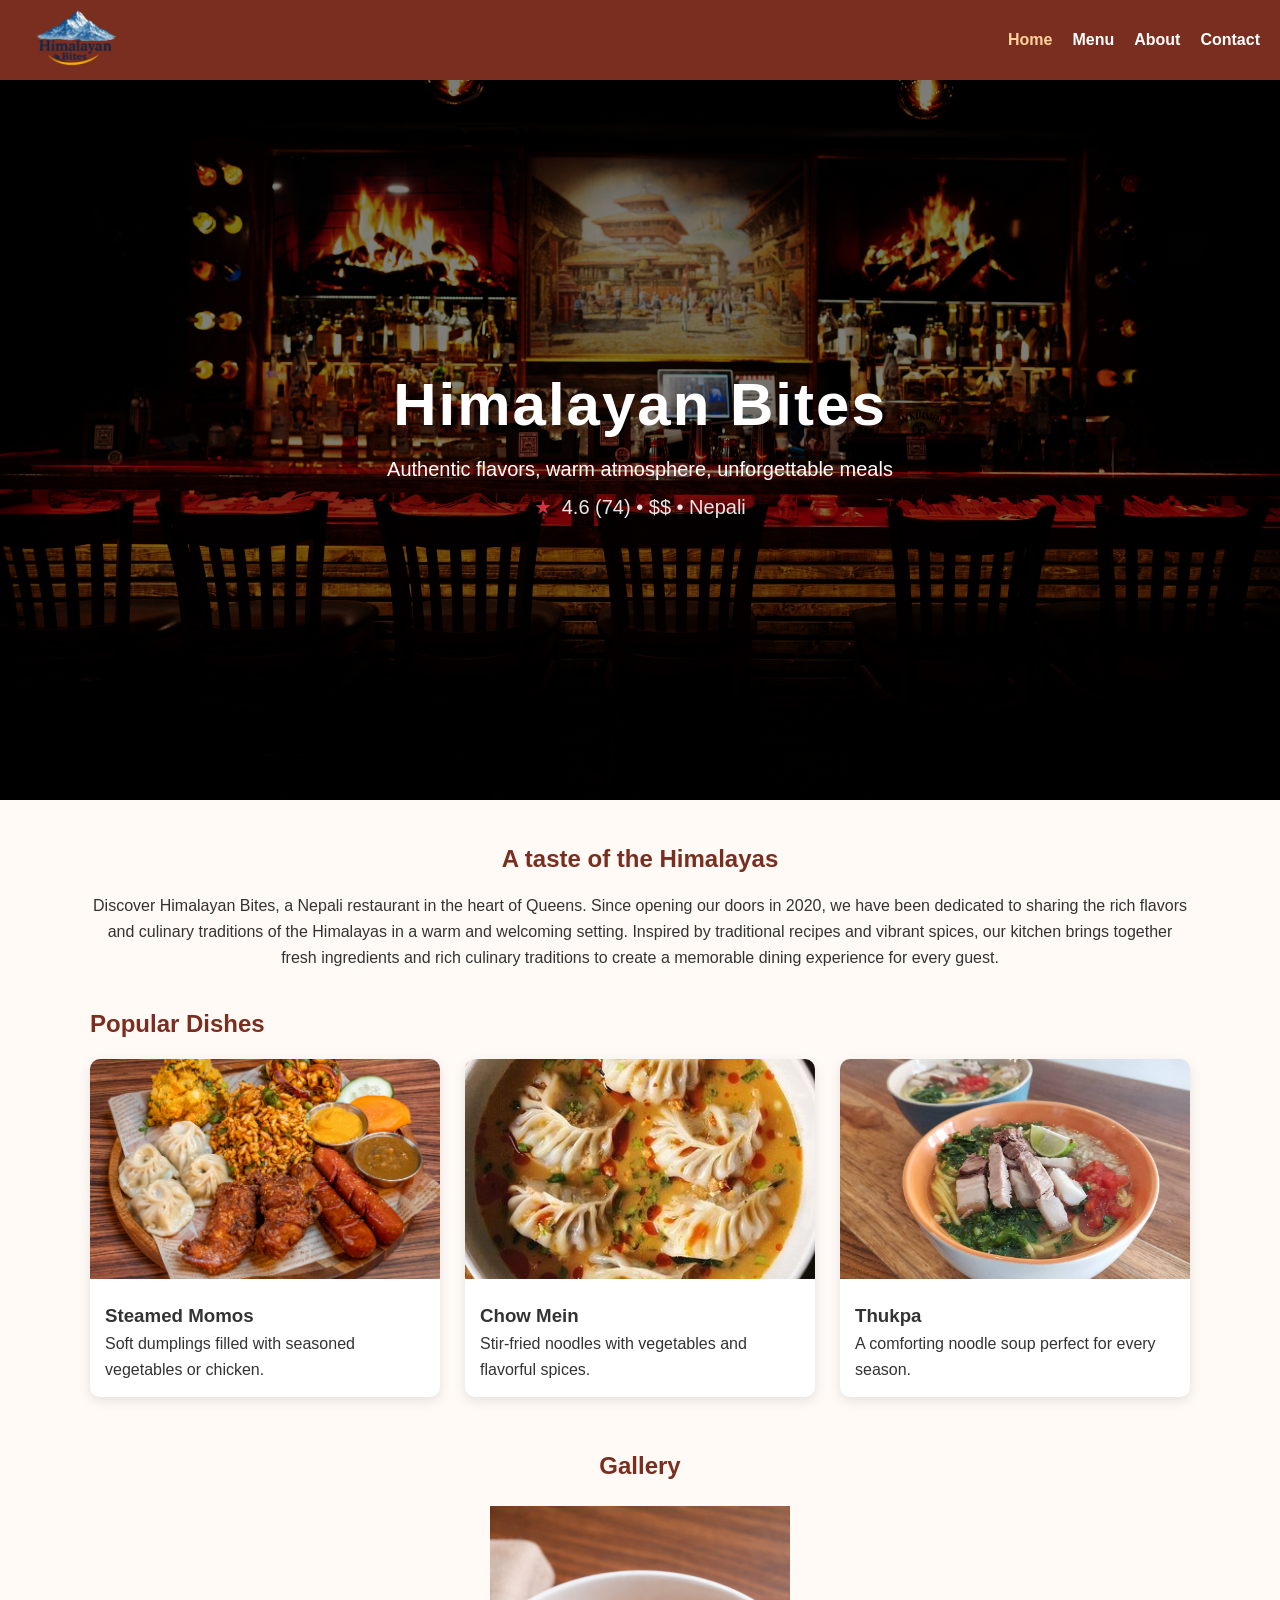
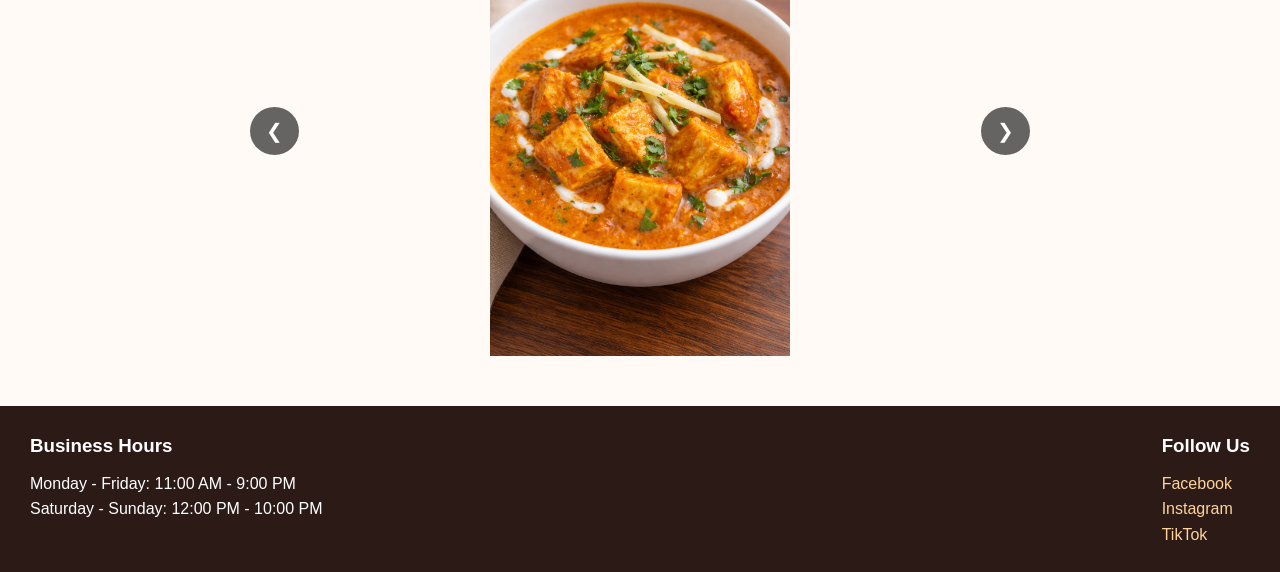
==== commit 59397d4a: "Add files via upload updated features" ====
--- a/index.html
+++ b/index.html
@@ -119,124 +119,3 @@
   <script src="script.js"></script>
 </body>
 </html>
-<!DOCTYPE html>
-<html lang="en">
-<head>
-  <meta charset="UTF-8" />
-  <meta name="viewport" content="width=device-width, initial-scale=1.0" />
-  <title>Himalayan Bites | Home</title>
-  <link rel="stylesheet" href="style.css" />
-</head>
-<body>
-
-  <header>
-    <div class="logo">
-    
-      <img src="images/logo.png" alt="Himalayan Bites Logo">
-    </div>
-
-    <div class="hamburger" id="hamburger">&#9776;</div>
-
-    <nav>
-      <ul id="nav-links">
-        <li><a href="index.html" class="active">Home</a></li>
-        <li><a href="menu.html">Menu</a></li>
-        <li><a href="about.html">About</a></li>
-        <li><a href="contact.html">Contact</a></li>
-      </ul>
-    </nav>
-  </header>
-
-  <section class="hero">
-    <div class="hero-overlay">
-      <h1>Himalayan Bites</h1>
-      <p>Authentic flavors, warm atmosphere, unforgettable meals</p>
-
-      <p class="restaurant-rating">
-        <span class="star">★</span> 4.6 (74) • $$ • Nepali
-
-      </p>
-    </div>
-  </section>
-
-  <main class="container">
-    <section class="intro">
-      <h2>A taste of the Himalayas</h2>
-      <p>
-        Discover Himalayan Bites, a Nepali restaurant in the heart of Queens.
-    Since opening our doors in 2020, we have been dedicated to sharing the rich
-    flavors and culinary traditions of the Himalayas in a warm and welcoming
-    setting. Inspired by traditional recipes and vibrant spices, our kitchen
-    brings together fresh ingredients and rich culinary traditions to
-    create a memorable dining experience for every guest.
-      </p>
-    </section>
-
-    <section class="featured-dishes">
-      <h2>Popular Dishes</h2>
-      <div class="card-grid">
-        <div class="card">
-          <img src="images/food1.jpg" alt="Momos" />
-          <div class="card-content">
-            <h3>Steamed Momos</h3>
-            <p>Soft dumplings filled with seasoned vegetables or chicken.</p>
-          </div>
-        </div>
-
-        <div class="card">
-          <img src="images/food2.jpg" alt="Chow Mein" />
-          <div class="card-content">
-            <h3>Chow Mein</h3>
-            <p>Stir-fried noodles with vegetables and flavorful spices.</p>
-          </div>
-        </div>
-
-        <div class="card">
-          <img src="images/food3.jpg" alt="Thukpa" />
-          <div class="card-content">
-            <h3>Thukpa</h3>
-            <p>A comforting noodle soup perfect for every season.</p>
-          </div>
-        </div>
-      </div>
-    </section>
-
-    <section class="gallery-section">
-      <h2>Gallery</h2>
-      <div class="slider">
-        <button class="prev" onclick="moveSlide(-1)">&#10094;</button>
-
-        <div class="slides">
-          <img src="images/food7.jpg" class="slide active" alt="Gallery image 1" />
-          <img src="images/food2.jpg" class="slide" alt="Gallery image 2" />
-          <img src="images/food3.jpg" class="slide" alt="Gallery image 3" />
-          <img src="images/food4.jpg" class="slide" alt="Gallery image 4" />
-          <img src="images/food5.jpg" class="slide" alt="Gallery image 5" />
-          <img src="images/food6.jpg" class="slide" alt="Gallery image 6" />
-        </div>
-
-        <button class="next" onclick="moveSlide(1)">&#10095;</button>
-      </div>
-    </section>
-  </main>
-
-  <footer>
-    <div class="footer-container">
-      <div>
-        <h3>Business Hours</h3>
-        <p>Monday - Friday: 11:00 AM - 9:00 PM</p>
-        <p>Saturday - Sunday: 12:00 PM - 10:00 PM</p>
-      </div>
-
-      <div>
-        <h3>Follow Us</h3>
-        <p><a href="#">Facebook</a></p>
-        <p><a href="#">Instagram</a></p>
-        <p><a href="#">TikTok</a></p>
-      </div>
-    </div>
-  </footer>
-
-  <script src="script.js"></script>
-</body>
-</html>
